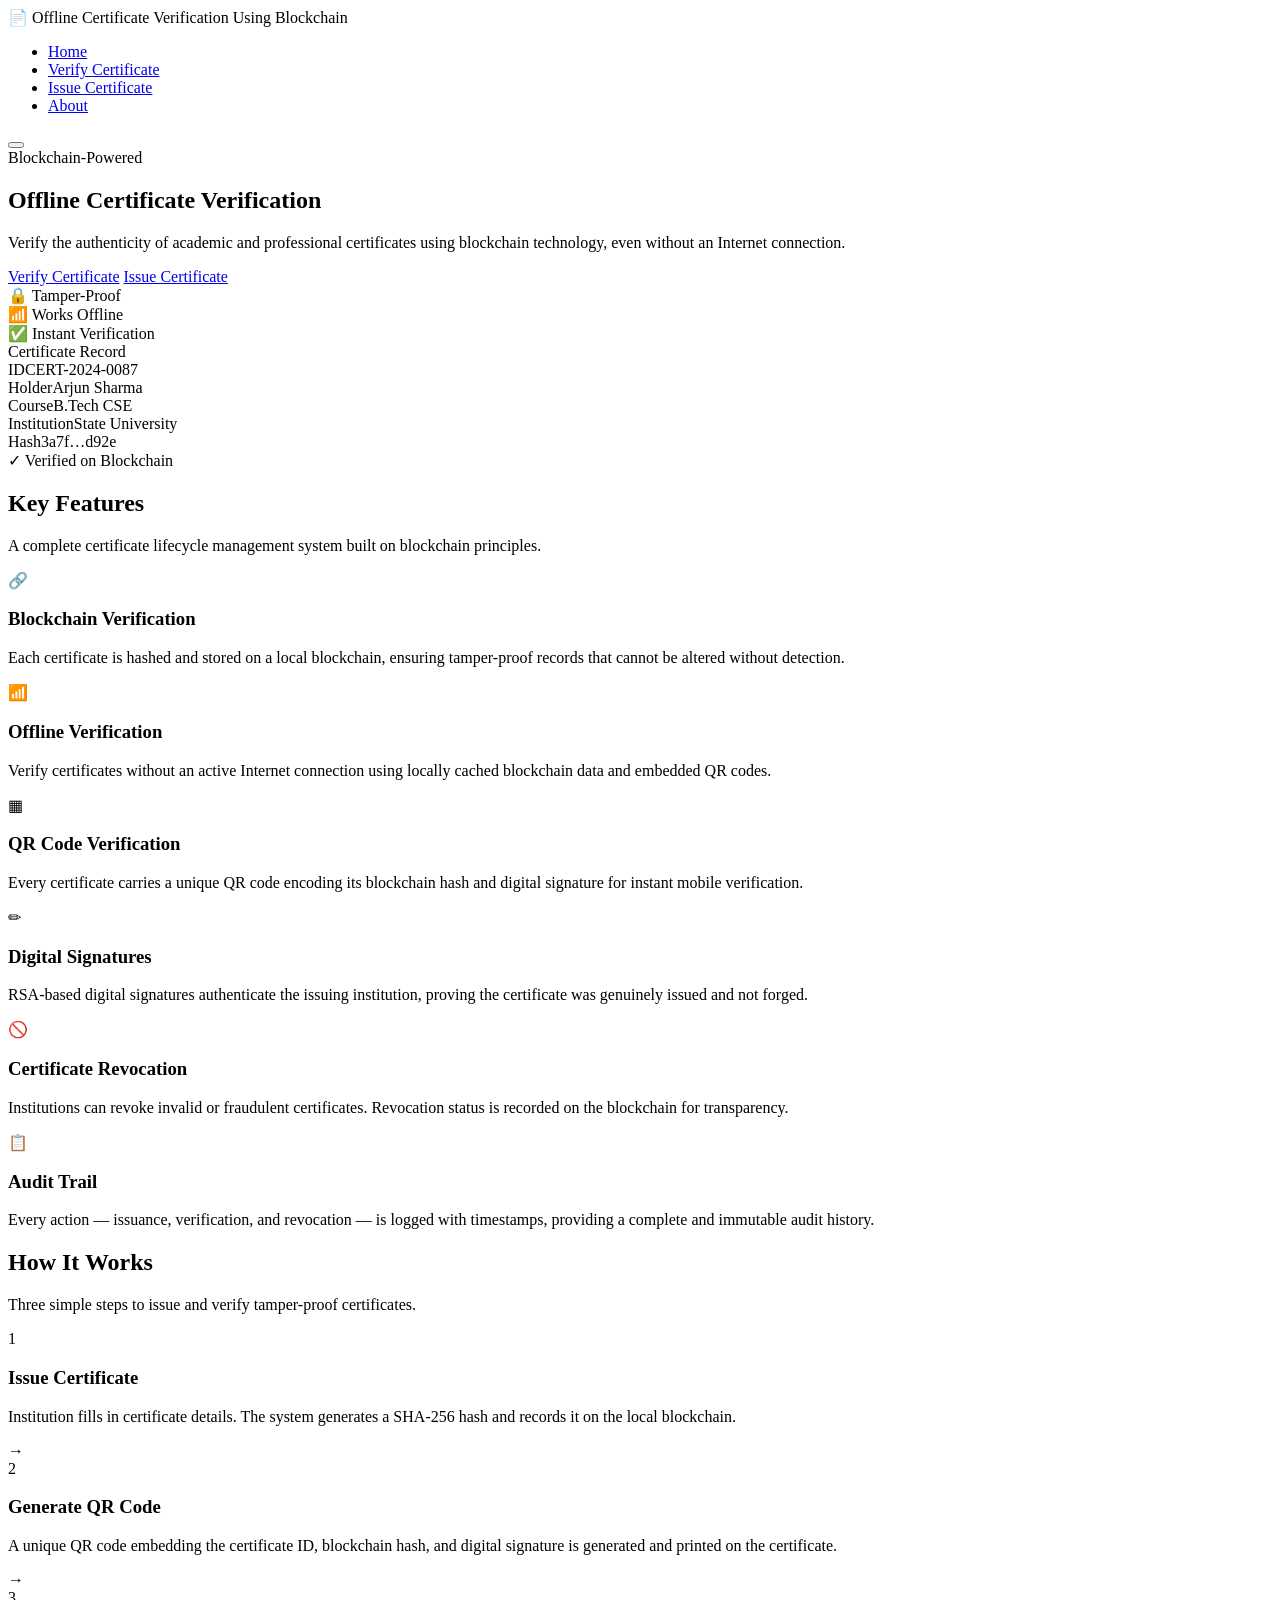
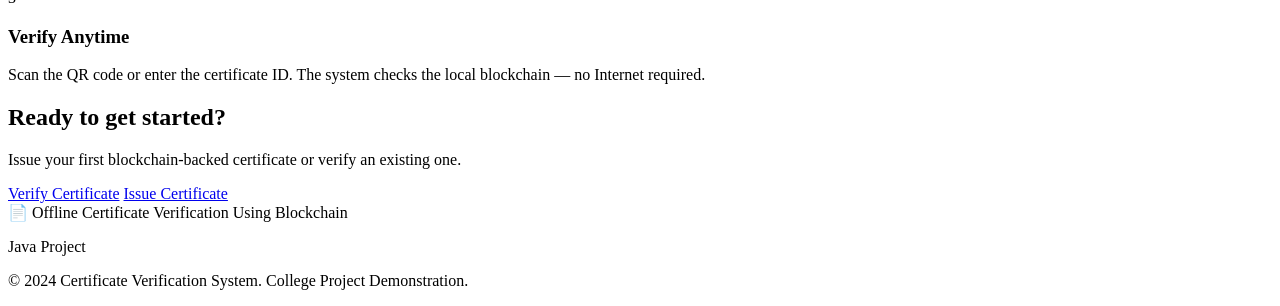
==== src/main/resources/templates/index.html @ 41695427 "Day 1 - Project setup and basic UI" ====
<!DOCTYPE html>
<html lang="en" xmlns:th="http://www.thymeleaf.org">
<head>
    <meta charset="UTF-8">
    <meta name="viewport" content="width=device-width, initial-scale=1.0">
    <meta name="description" content="Verify the authenticity of academic and professional certificates using blockchain technology, even without an Internet connection.">
    <title th:text="${pageTitle}">Offline Certificate Verification Using Blockchain</title>
    <link rel="stylesheet" th:href="@{/css/style.css}">
</head>
<body>

    <!-- ========== HEADER / NAVIGATION ========== -->
    <header class="site-header">
        <div class="container header-inner">
            <div class="brand">
                <span class="brand-icon">&#128196;</span>
                <span class="brand-name">Offline Certificate Verification Using Blockchain</span>
            </div>
            <nav class="nav" id="main-nav" aria-label="Main navigation">
                <ul class="nav-list">
                    <li><a href="/" class="nav-link active" id="nav-home">Home</a></li>
                    <li><a href="/verify" class="nav-link" id="nav-verify">Verify Certificate</a></li>
                    <li><a href="/issue" class="nav-link" id="nav-issue">Issue Certificate</a></li>
                    <li><a href="/about" class="nav-link" id="nav-about">About</a></li>
                </ul>
            </nav>
            <button class="nav-toggle" id="nav-toggle" aria-label="Toggle navigation" aria-expanded="false">
                <span></span><span></span><span></span>
            </button>
        </div>
    </header>

    <!-- ========== HERO SECTION ========== -->
    <main>
        <section class="hero" id="hero">
            <div class="container hero-inner">
                <div class="hero-content">
                    <span class="hero-badge">Blockchain-Powered</span>
                    <h1 class="hero-title">Offline Certificate Verification</h1>
                    <p class="hero-desc">
                        Verify the authenticity of academic and professional certificates using blockchain
                        technology, even without an Internet connection.
                    </p>
                    <div class="hero-actions">
                        <a href="/verify" class="btn btn-primary" id="btn-verify-hero">Verify Certificate</a>
                        <a href="/issue" class="btn btn-secondary" id="btn-issue-hero">Issue Certificate</a>
                    </div>
                    <div class="hero-info-row">
                        <div class="hero-info-item">
                            <span class="hero-info-icon">&#128274;</span>
                            <span>Tamper-Proof</span>
                        </div>
                        <div class="hero-info-item">
                            <span class="hero-info-icon">&#128246;</span>
                            <span>Works Offline</span>
                        </div>
                        <div class="hero-info-item">
                            <span class="hero-info-icon">&#9989;</span>
                            <span>Instant Verification</span>
                        </div>
                    </div>
                </div>
                <div class="hero-visual" aria-hidden="true">
                    <div class="cert-card">
                        <div class="cert-card-header">
                            <span class="cert-dot green"></span>
                            <span class="cert-dot yellow"></span>
                            <span class="cert-dot red"></span>
                            <span class="cert-card-label">Certificate Record</span>
                        </div>
                        <div class="cert-card-body">
                            <div class="cert-field"><span class="cert-label">ID</span><span class="cert-value mono">CERT-2024-0087</span></div>
                            <div class="cert-field"><span class="cert-label">Holder</span><span class="cert-value">Arjun Sharma</span></div>
                            <div class="cert-field"><span class="cert-label">Course</span><span class="cert-value">B.Tech CSE</span></div>
                            <div class="cert-field"><span class="cert-label">Institution</span><span class="cert-value">State University</span></div>
                            <div class="cert-field"><span class="cert-label">Hash</span><span class="cert-value mono hash-value">3a7f…d92e</span></div>
                            <div class="cert-status-badge valid">&#10003; Verified on Blockchain</div>
                        </div>
                    </div>
                </div>
            </div>
        </section>

        <!-- ========== FEATURES SECTION ========== -->
        <section class="features" id="features">
            <div class="container">
                <div class="section-header">
                    <h2 class="section-title">Key Features</h2>
                    <p class="section-sub">A complete certificate lifecycle management system built on blockchain principles.</p>
                </div>
                <div class="features-grid">

                    <div class="feature-card" id="feature-blockchain">
                        <div class="feature-icon">&#128279;</div>
                        <h3 class="feature-title">Blockchain Verification</h3>
                        <p class="feature-desc">
                            Each certificate is hashed and stored on a local blockchain, ensuring
                            tamper-proof records that cannot be altered without detection.
                        </p>
                    </div>

                    <div class="feature-card" id="feature-offline">
                        <div class="feature-icon">&#128246;</div>
                        <h3 class="feature-title">Offline Verification</h3>
                        <p class="feature-desc">
                            Verify certificates without an active Internet connection using
                            locally cached blockchain data and embedded QR codes.
                        </p>
                    </div>

                    <div class="feature-card" id="feature-qr">
                        <div class="feature-icon">&#9638;</div>
                        <h3 class="feature-title">QR Code Verification</h3>
                        <p class="feature-desc">
                            Every certificate carries a unique QR code encoding its blockchain
                            hash and digital signature for instant mobile verification.
                        </p>
                    </div>

                    <div class="feature-card" id="feature-signature">
                        <div class="feature-icon">&#9999;</div>
                        <h3 class="feature-title">Digital Signatures</h3>
                        <p class="feature-desc">
                            RSA-based digital signatures authenticate the issuing institution,
                            proving the certificate was genuinely issued and not forged.
                        </p>
                    </div>

                    <div class="feature-card" id="feature-revocation">
                        <div class="feature-icon">&#128683;</div>
                        <h3 class="feature-title">Certificate Revocation</h3>
                        <p class="feature-desc">
                            Institutions can revoke invalid or fraudulent certificates.
                            Revocation status is recorded on the blockchain for transparency.
                        </p>
                    </div>

                    <div class="feature-card" id="feature-audit">
                        <div class="feature-icon">&#128203;</div>
                        <h3 class="feature-title">Audit Trail</h3>
                        <p class="feature-desc">
                            Every action — issuance, verification, and revocation — is logged
                            with timestamps, providing a complete and immutable audit history.
                        </p>
                    </div>

                </div>
            </div>
        </section>

        <!-- ========== HOW IT WORKS SECTION ========== -->
        <section class="how-it-works" id="how-it-works">
            <div class="container">
                <div class="section-header">
                    <h2 class="section-title">How It Works</h2>
                    <p class="section-sub">Three simple steps to issue and verify tamper-proof certificates.</p>
                </div>
                <div class="steps-row">
                    <div class="step-card">
                        <div class="step-number">1</div>
                        <h3 class="step-title">Issue Certificate</h3>
                        <p class="step-desc">Institution fills in certificate details. The system generates a SHA-256 hash and records it on the local blockchain.</p>
                    </div>
                    <div class="step-arrow" aria-hidden="true">&#8594;</div>
                    <div class="step-card">
                        <div class="step-number">2</div>
                        <h3 class="step-title">Generate QR Code</h3>
                        <p class="step-desc">A unique QR code embedding the certificate ID, blockchain hash, and digital signature is generated and printed on the certificate.</p>
                    </div>
                    <div class="step-arrow" aria-hidden="true">&#8594;</div>
                    <div class="step-card">
                        <div class="step-number">3</div>
                        <h3 class="step-title">Verify Anytime</h3>
                        <p class="step-desc">Scan the QR code or enter the certificate ID. The system checks the local blockchain — no Internet required.</p>
                    </div>
                </div>
            </div>
        </section>

        <!-- ========== CALL TO ACTION ========== -->
        <section class="cta-section" id="cta">
            <div class="container cta-inner">
                <h2 class="cta-title">Ready to get started?</h2>
                <p class="cta-desc">Issue your first blockchain-backed certificate or verify an existing one.</p>
                <div class="cta-actions">
                    <a href="/verify" class="btn btn-primary" id="btn-verify-cta">Verify Certificate</a>
                    <a href="/issue" class="btn btn-secondary" id="btn-issue-cta">Issue Certificate</a>
                </div>
            </div>
        </section>
    </main>

    <!-- ========== FOOTER ========== -->
    <footer class="site-footer" id="site-footer">
        <div class="container footer-inner">
            <div class="footer-brand">
                <span class="brand-icon">&#128196;</span>
                <span>Offline Certificate Verification Using Blockchain</span>
            </div>
            <p class="footer-sub">Java Project</p>
            <p class="footer-copy">&copy; 2024 Certificate Verification System. College Project Demonstration.</p>
        </div>
    </footer>

    <script th:src="@{/js/main.js}"></script>
</body>
</html>
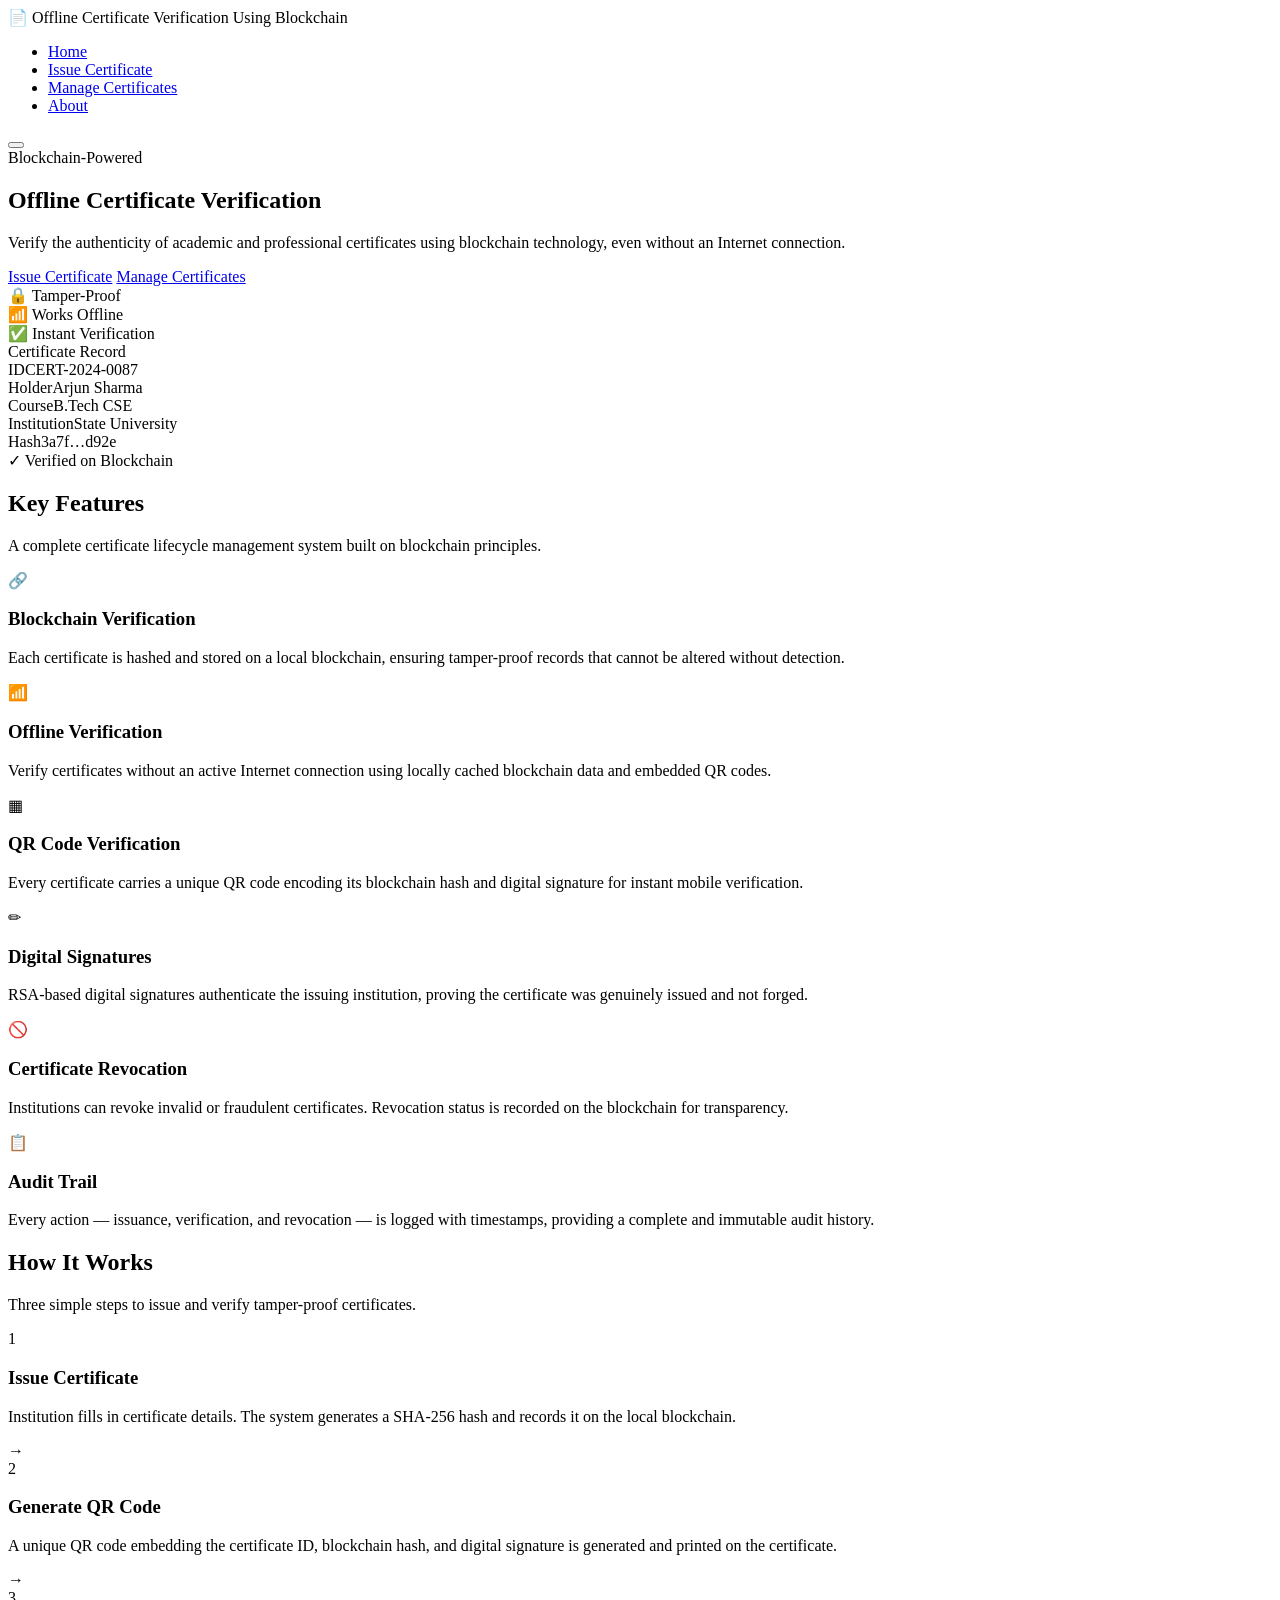
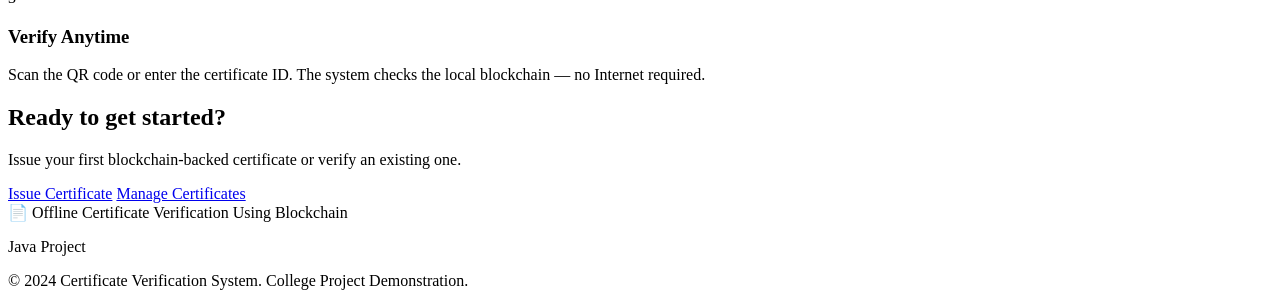
==== commit 12d967db: "Day 2 - Certificate issuing module" ====
--- a/src/main/resources/templates/index.html
+++ b/src/main/resources/templates/index.html
@@ -19,8 +19,8 @@
             <nav class="nav" id="main-nav" aria-label="Main navigation">
                 <ul class="nav-list">
                     <li><a href="/" class="nav-link active" id="nav-home">Home</a></li>
-                    <li><a href="/verify" class="nav-link" id="nav-verify">Verify Certificate</a></li>
                     <li><a href="/issue" class="nav-link" id="nav-issue">Issue Certificate</a></li>
+                    <li><a href="/certificates" class="nav-link" id="nav-certificates">Manage Certificates</a></li>
                     <li><a href="/about" class="nav-link" id="nav-about">About</a></li>
                 </ul>
             </nav>
@@ -42,8 +42,8 @@
                         technology, even without an Internet connection.
                     </p>
                     <div class="hero-actions">
-                        <a href="/verify" class="btn btn-primary" id="btn-verify-hero">Verify Certificate</a>
-                        <a href="/issue" class="btn btn-secondary" id="btn-issue-hero">Issue Certificate</a>
+                        <a href="/issue" class="btn btn-primary" id="btn-issue-hero">Issue Certificate</a>
+                        <a href="/certificates" class="btn btn-secondary" id="btn-manage-hero">Manage Certificates</a>
                     </div>
                     <div class="hero-info-row">
                         <div class="hero-info-item">
@@ -183,8 +183,8 @@
                 <h2 class="cta-title">Ready to get started?</h2>
                 <p class="cta-desc">Issue your first blockchain-backed certificate or verify an existing one.</p>
                 <div class="cta-actions">
-                    <a href="/verify" class="btn btn-primary" id="btn-verify-cta">Verify Certificate</a>
-                    <a href="/issue" class="btn btn-secondary" id="btn-issue-cta">Issue Certificate</a>
+                    <a href="/issue" class="btn btn-primary" id="btn-issue-cta">Issue Certificate</a>
+                    <a href="/certificates" class="btn btn-secondary" id="btn-manage-cta">Manage Certificates</a>
                 </div>
             </div>
         </section>
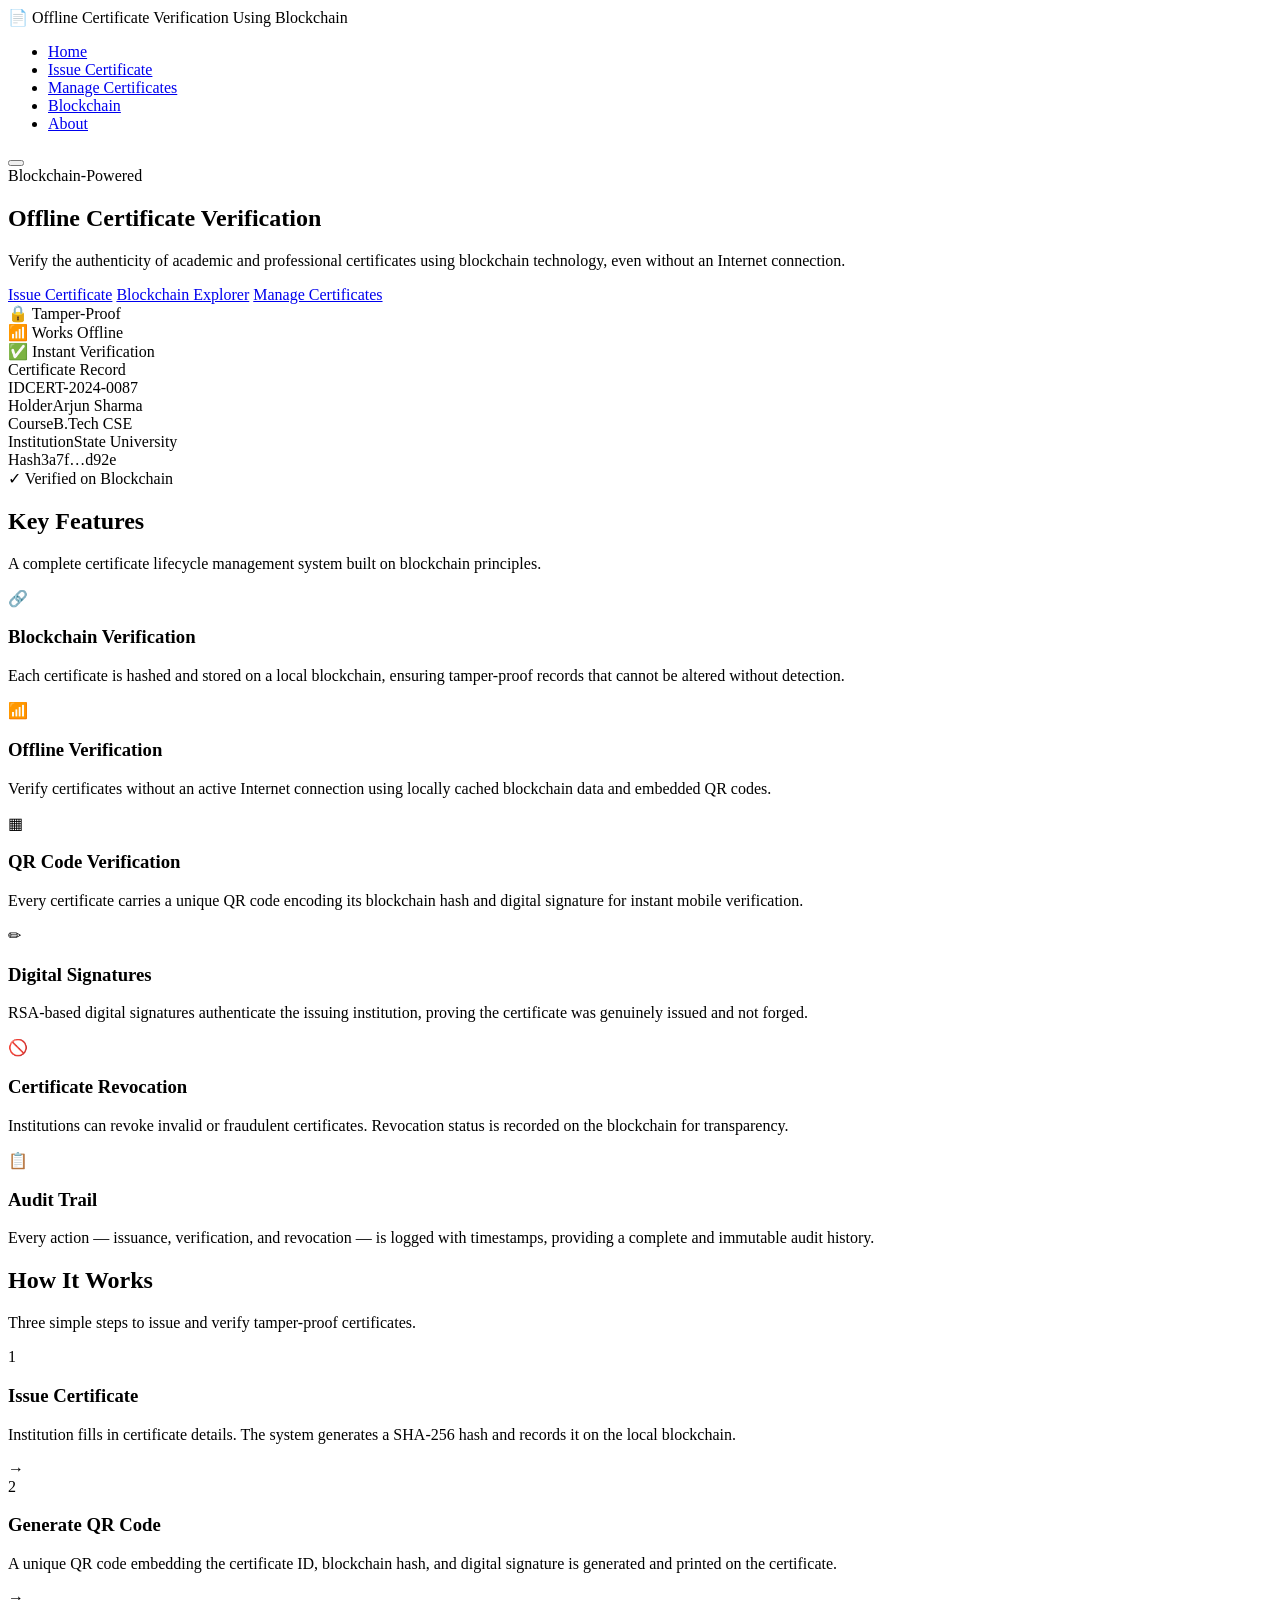
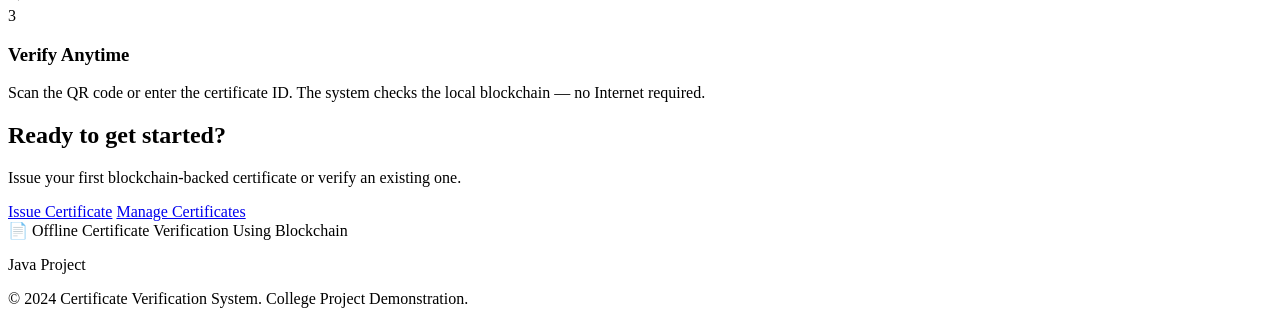
==== commit 702bb438: "Day 3 - Java blockchain implementation" ====
--- a/src/main/resources/templates/index.html
+++ b/src/main/resources/templates/index.html
@@ -21,6 +21,7 @@
                     <li><a href="/" class="nav-link active" id="nav-home">Home</a></li>
                     <li><a href="/issue" class="nav-link" id="nav-issue">Issue Certificate</a></li>
                     <li><a href="/certificates" class="nav-link" id="nav-certificates">Manage Certificates</a></li>
+                    <li><a href="/blockchain" class="nav-link" id="nav-blockchain">Blockchain</a></li>
                     <li><a href="/about" class="nav-link" id="nav-about">About</a></li>
                 </ul>
             </nav>
@@ -43,6 +44,7 @@
                     </p>
                     <div class="hero-actions">
                         <a href="/issue" class="btn btn-primary" id="btn-issue-hero">Issue Certificate</a>
+                        <a href="/blockchain" class="btn btn-secondary" id="btn-blockchain-hero">Blockchain Explorer</a>
                         <a href="/certificates" class="btn btn-secondary" id="btn-manage-hero">Manage Certificates</a>
                     </div>
                     <div class="hero-info-row">
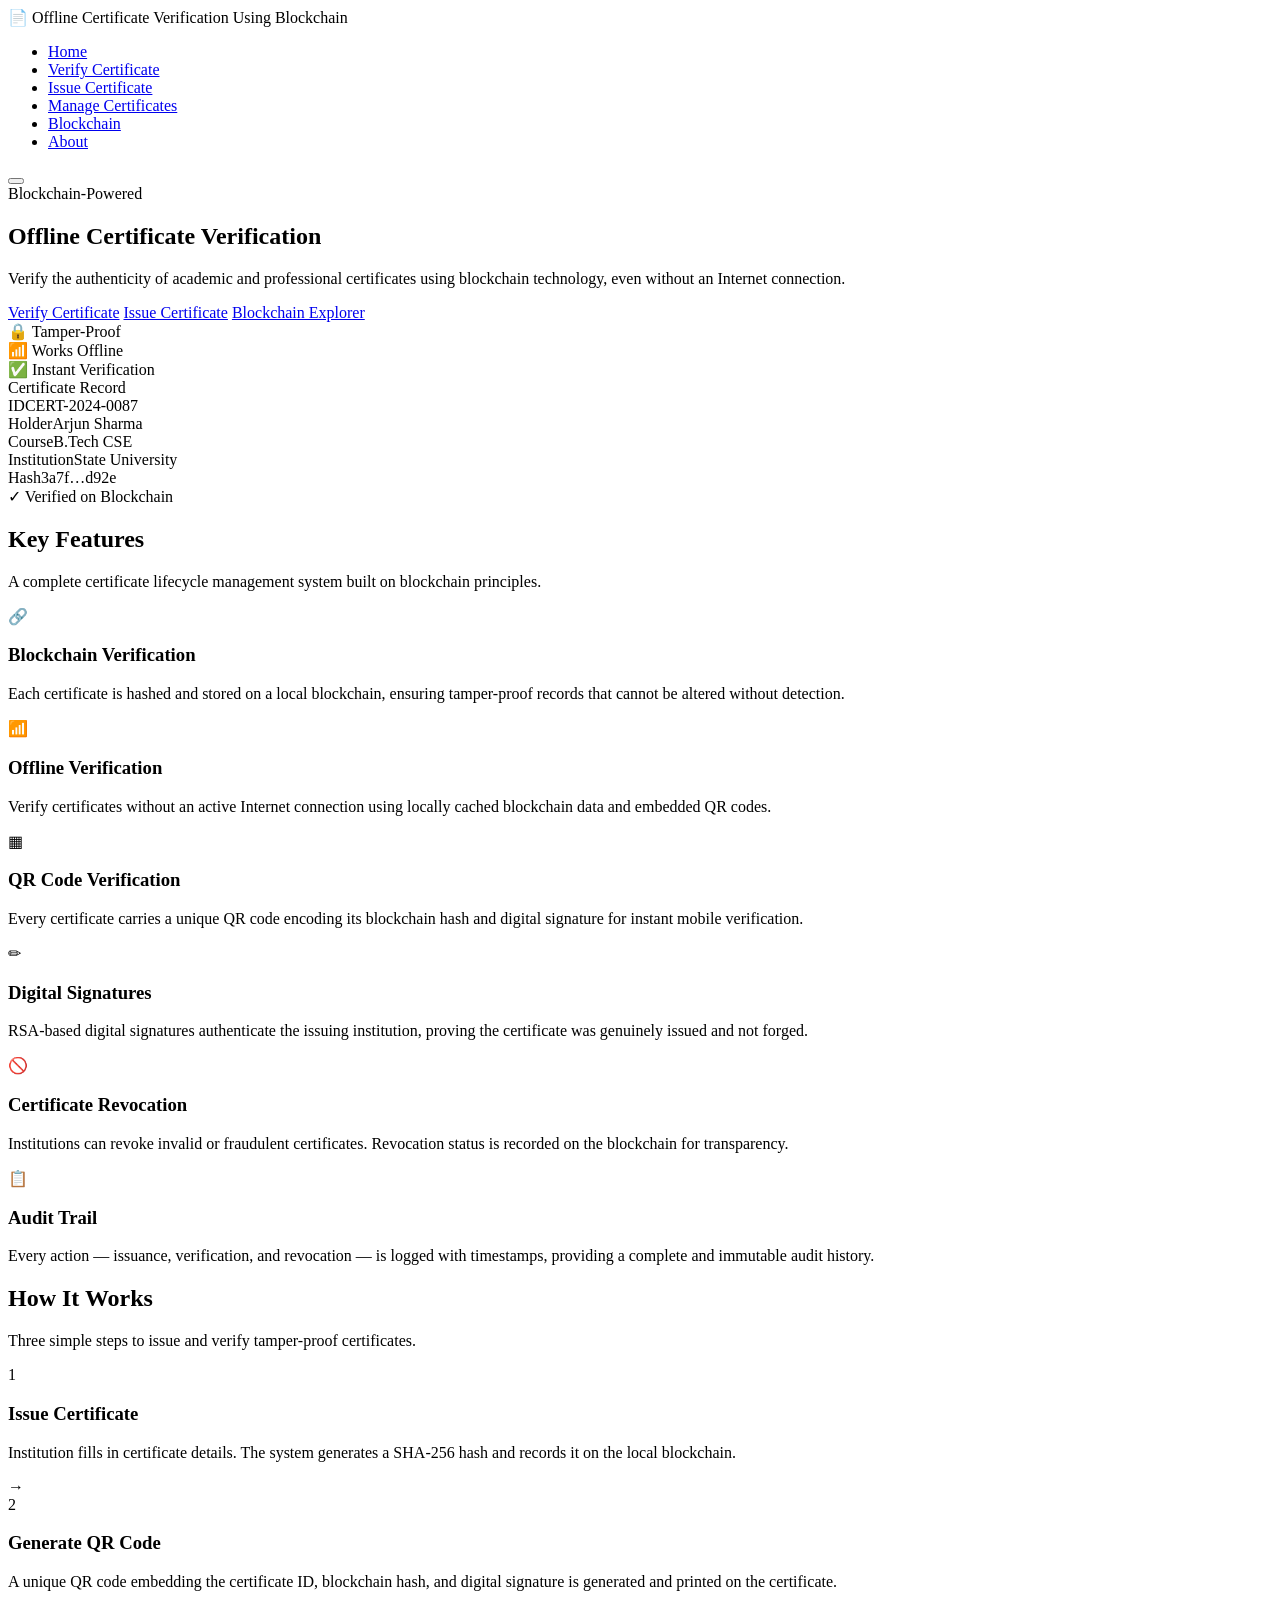
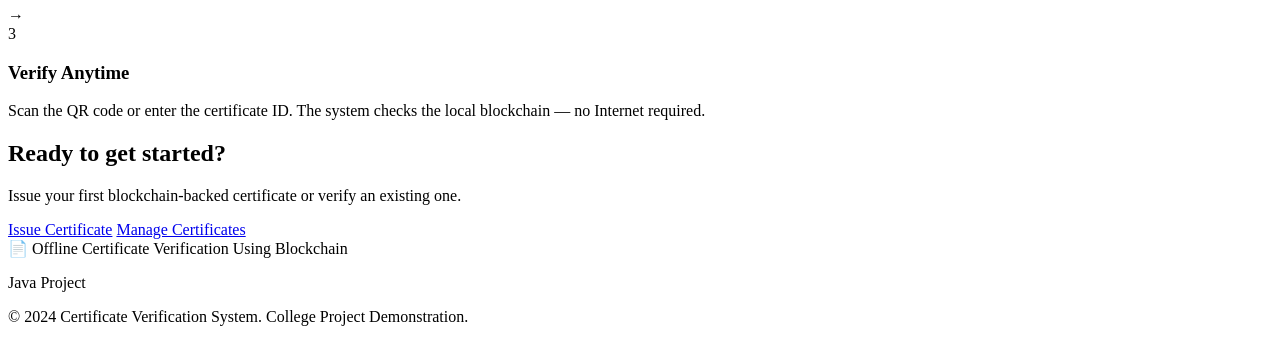
==== commit dd15105f: "Day 4 - Certificate verification and fraud detection" ====
--- a/src/main/resources/templates/index.html
+++ b/src/main/resources/templates/index.html
@@ -19,6 +19,7 @@
             <nav class="nav" id="main-nav" aria-label="Main navigation">
                 <ul class="nav-list">
                     <li><a href="/" class="nav-link active" id="nav-home">Home</a></li>
+                    <li><a href="/verify" class="nav-link" id="nav-verify">Verify Certificate</a></li>
                     <li><a href="/issue" class="nav-link" id="nav-issue">Issue Certificate</a></li>
                     <li><a href="/certificates" class="nav-link" id="nav-certificates">Manage Certificates</a></li>
                     <li><a href="/blockchain" class="nav-link" id="nav-blockchain">Blockchain</a></li>
@@ -43,9 +44,9 @@
                         technology, even without an Internet connection.
                     </p>
                     <div class="hero-actions">
-                        <a href="/issue" class="btn btn-primary" id="btn-issue-hero">Issue Certificate</a>
+                        <a href="/verify" class="btn btn-primary" id="btn-verify-hero">Verify Certificate</a>
+                        <a href="/issue" class="btn btn-secondary" id="btn-issue-hero">Issue Certificate</a>
                         <a href="/blockchain" class="btn btn-secondary" id="btn-blockchain-hero">Blockchain Explorer</a>
-                        <a href="/certificates" class="btn btn-secondary" id="btn-manage-hero">Manage Certificates</a>
                     </div>
                     <div class="hero-info-row">
                         <div class="hero-info-item">
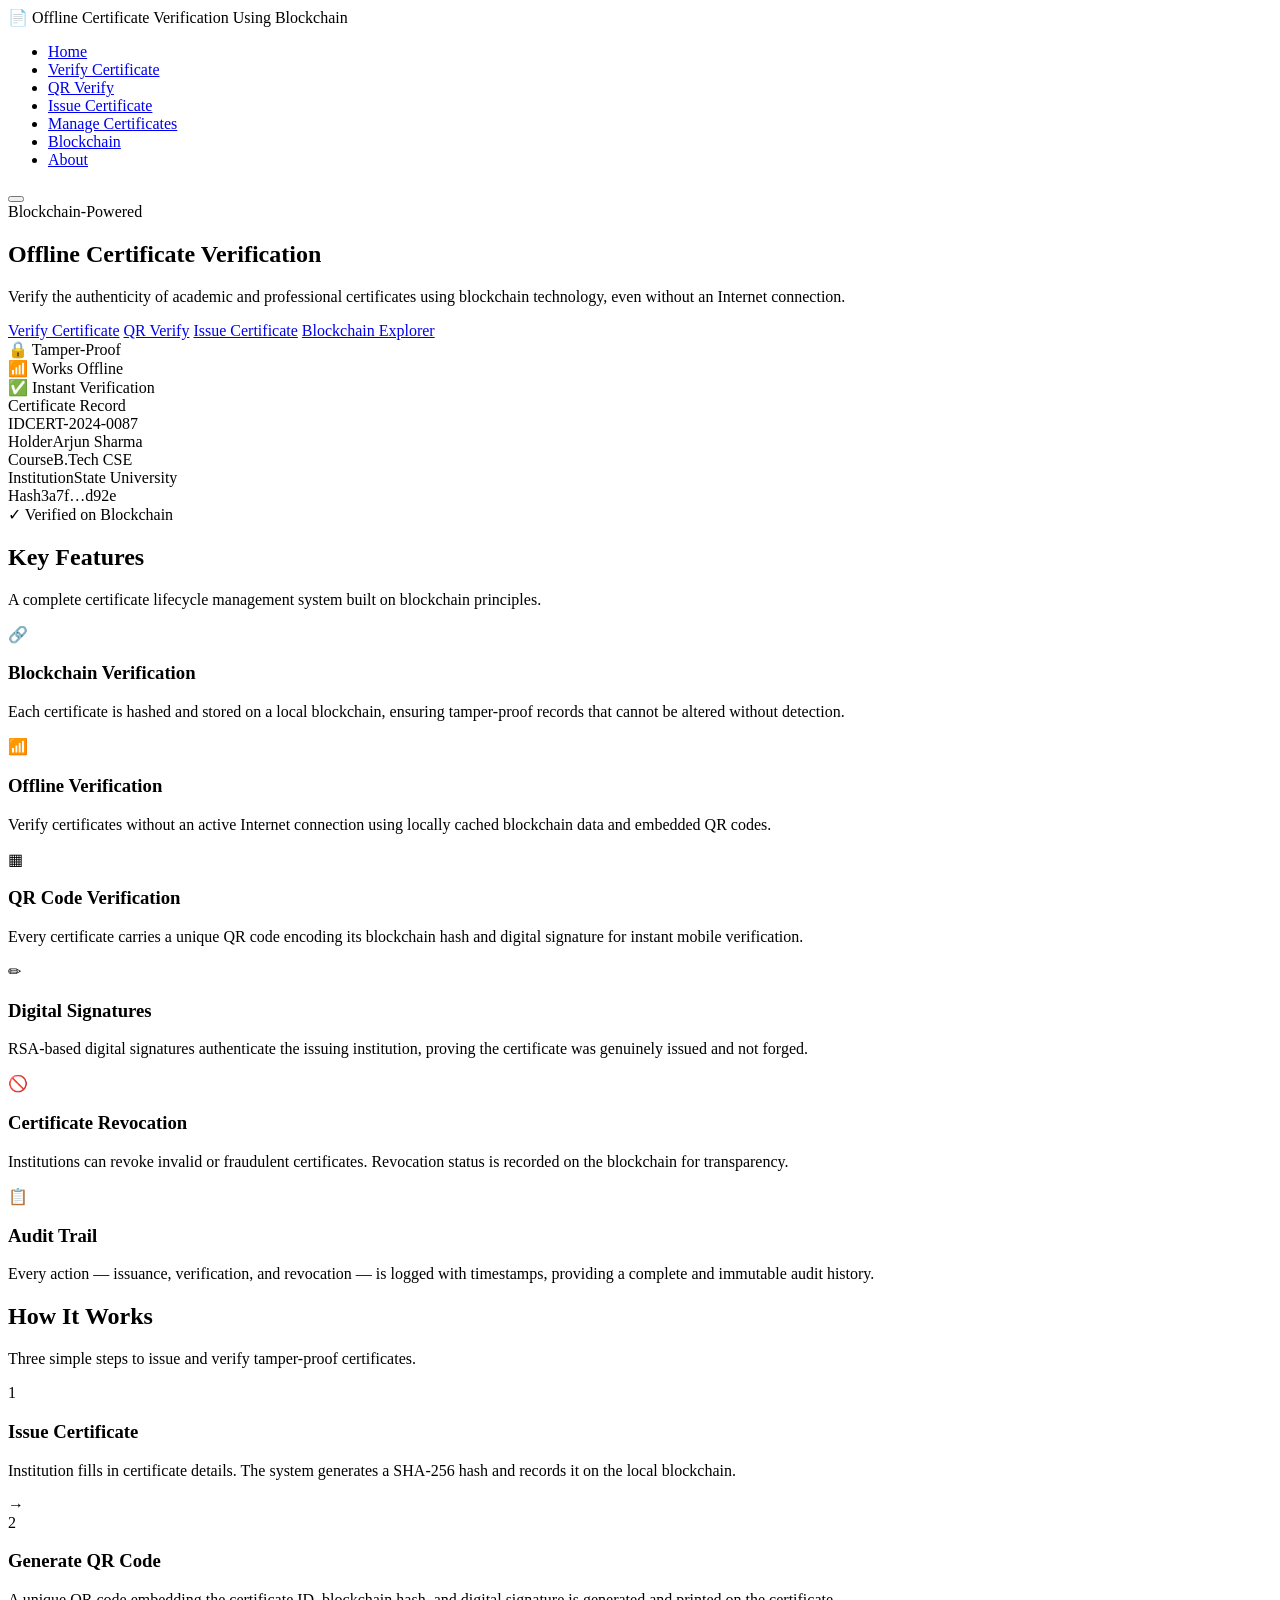
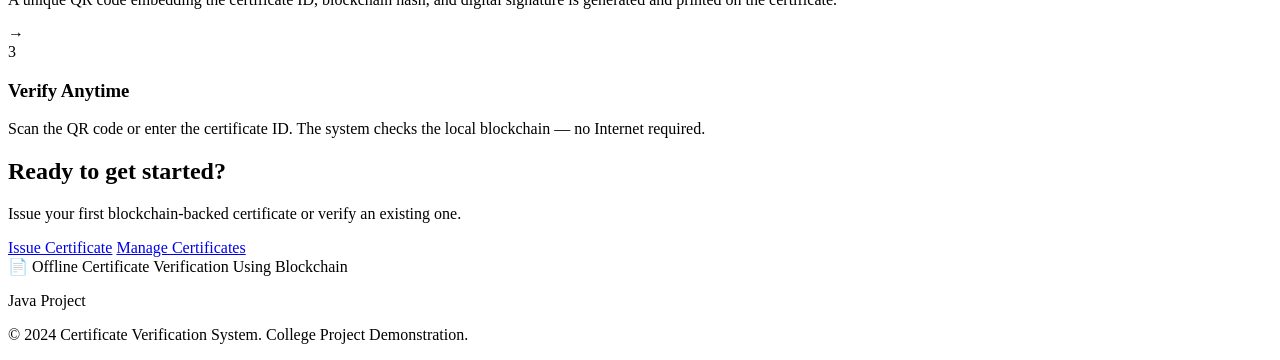
==== commit ff919e13: "Day 5 - QR code certificate verification" ====
--- a/src/main/resources/templates/index.html
+++ b/src/main/resources/templates/index.html
@@ -20,6 +20,7 @@
                 <ul class="nav-list">
                     <li><a href="/" class="nav-link active" id="nav-home">Home</a></li>
                     <li><a href="/verify" class="nav-link" id="nav-verify">Verify Certificate</a></li>
+                    <li><a href="/verify-qr" class="nav-link" id="nav-verify-qr">QR Verify</a></li>
                     <li><a href="/issue" class="nav-link" id="nav-issue">Issue Certificate</a></li>
                     <li><a href="/certificates" class="nav-link" id="nav-certificates">Manage Certificates</a></li>
                     <li><a href="/blockchain" class="nav-link" id="nav-blockchain">Blockchain</a></li>
@@ -45,6 +46,7 @@
                     </p>
                     <div class="hero-actions">
                         <a href="/verify" class="btn btn-primary" id="btn-verify-hero">Verify Certificate</a>
+                        <a href="/verify-qr" class="btn btn-secondary" id="btn-qr-hero">QR Verify</a>
                         <a href="/issue" class="btn btn-secondary" id="btn-issue-hero">Issue Certificate</a>
                         <a href="/blockchain" class="btn btn-secondary" id="btn-blockchain-hero">Blockchain Explorer</a>
                     </div>
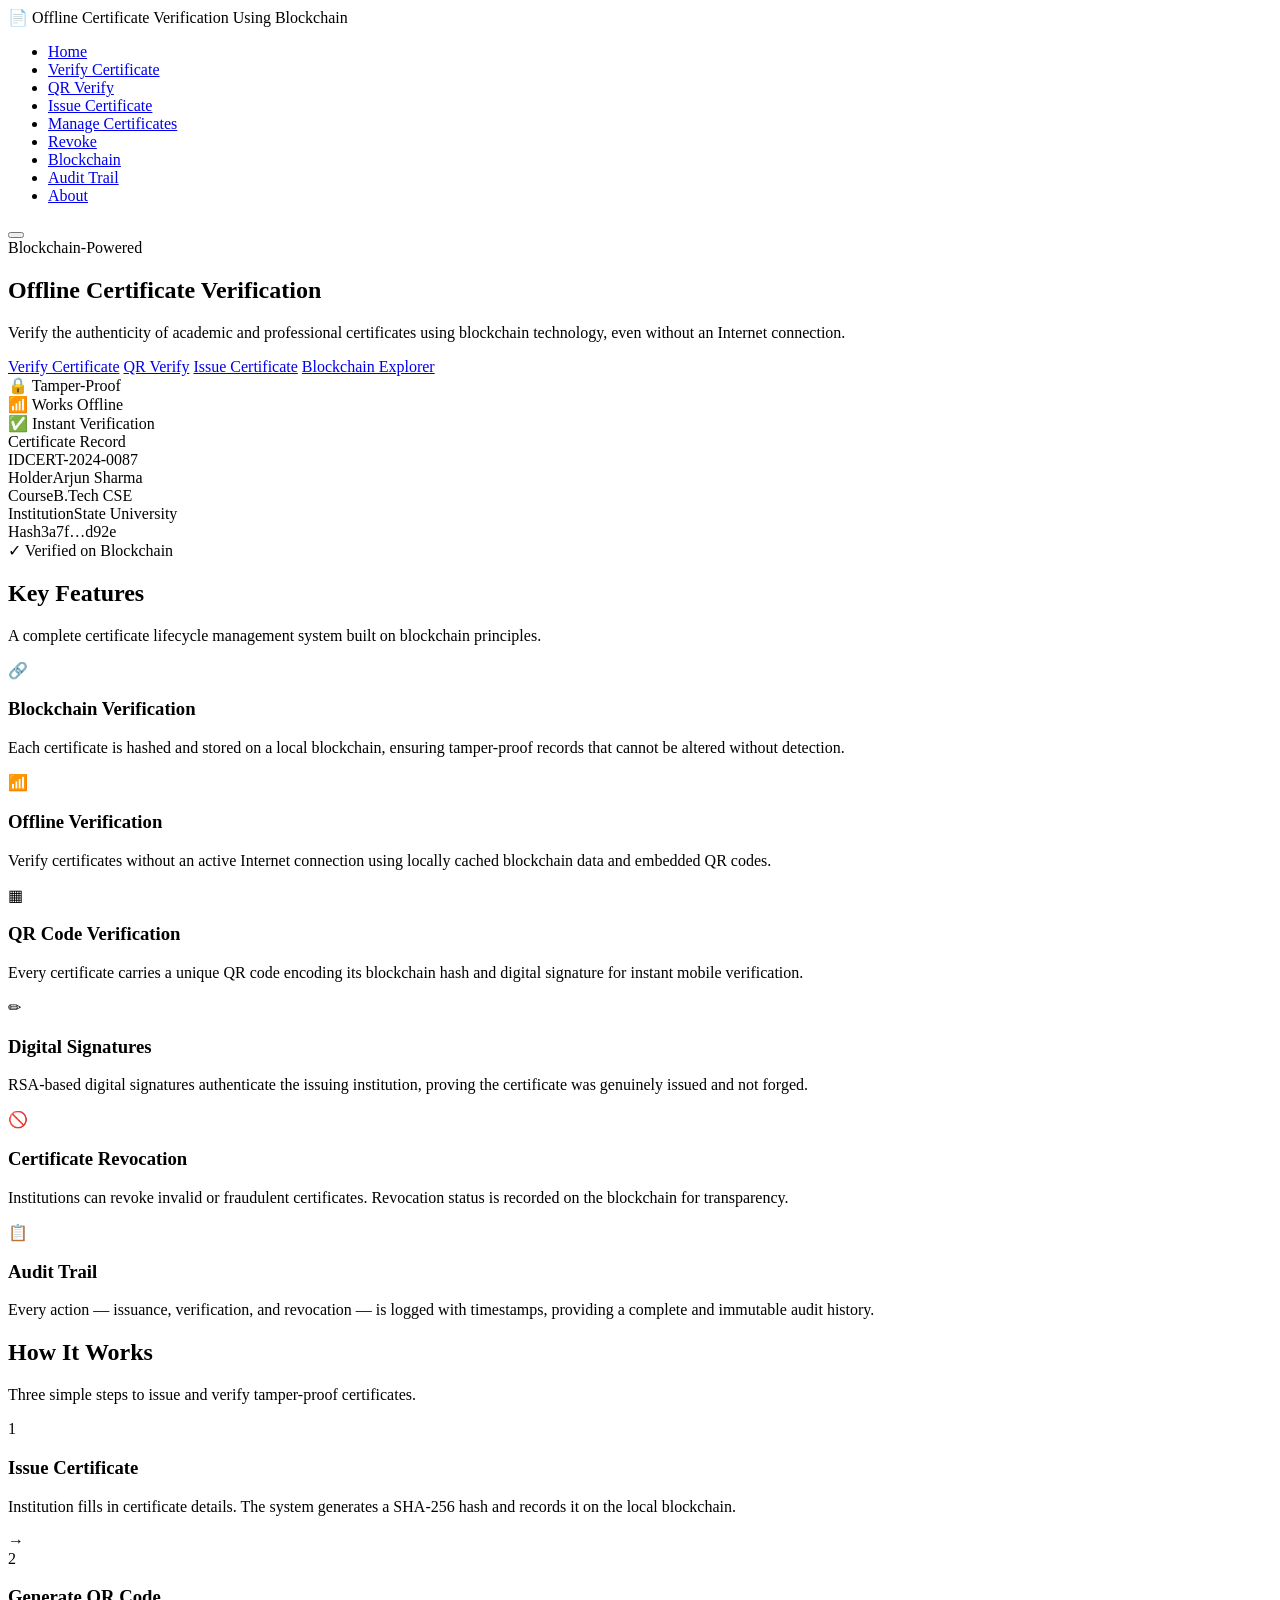
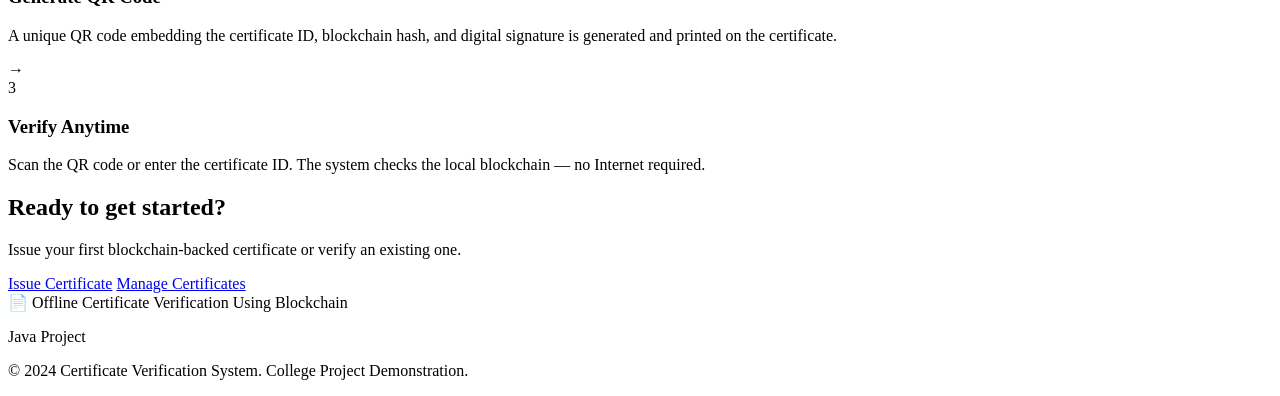
==== commit 4ebe027e: "Day 7 - Revocation and audit trail" ====
--- a/src/main/resources/templates/index.html
+++ b/src/main/resources/templates/index.html
@@ -23,7 +23,9 @@
                     <li><a href="/verify-qr" class="nav-link" id="nav-verify-qr">QR Verify</a></li>
                     <li><a href="/issue" class="nav-link" id="nav-issue">Issue Certificate</a></li>
                     <li><a href="/certificates" class="nav-link" id="nav-certificates">Manage Certificates</a></li>
+                    <li><a href="/revoke" class="nav-link" id="nav-revoke">Revoke</a></li>
                     <li><a href="/blockchain" class="nav-link" id="nav-blockchain">Blockchain</a></li>
+                    <li><a href="/audit" class="nav-link" id="nav-audit">Audit Trail</a></li>
                     <li><a href="/about" class="nav-link" id="nav-about">About</a></li>
                 </ul>
             </nav>
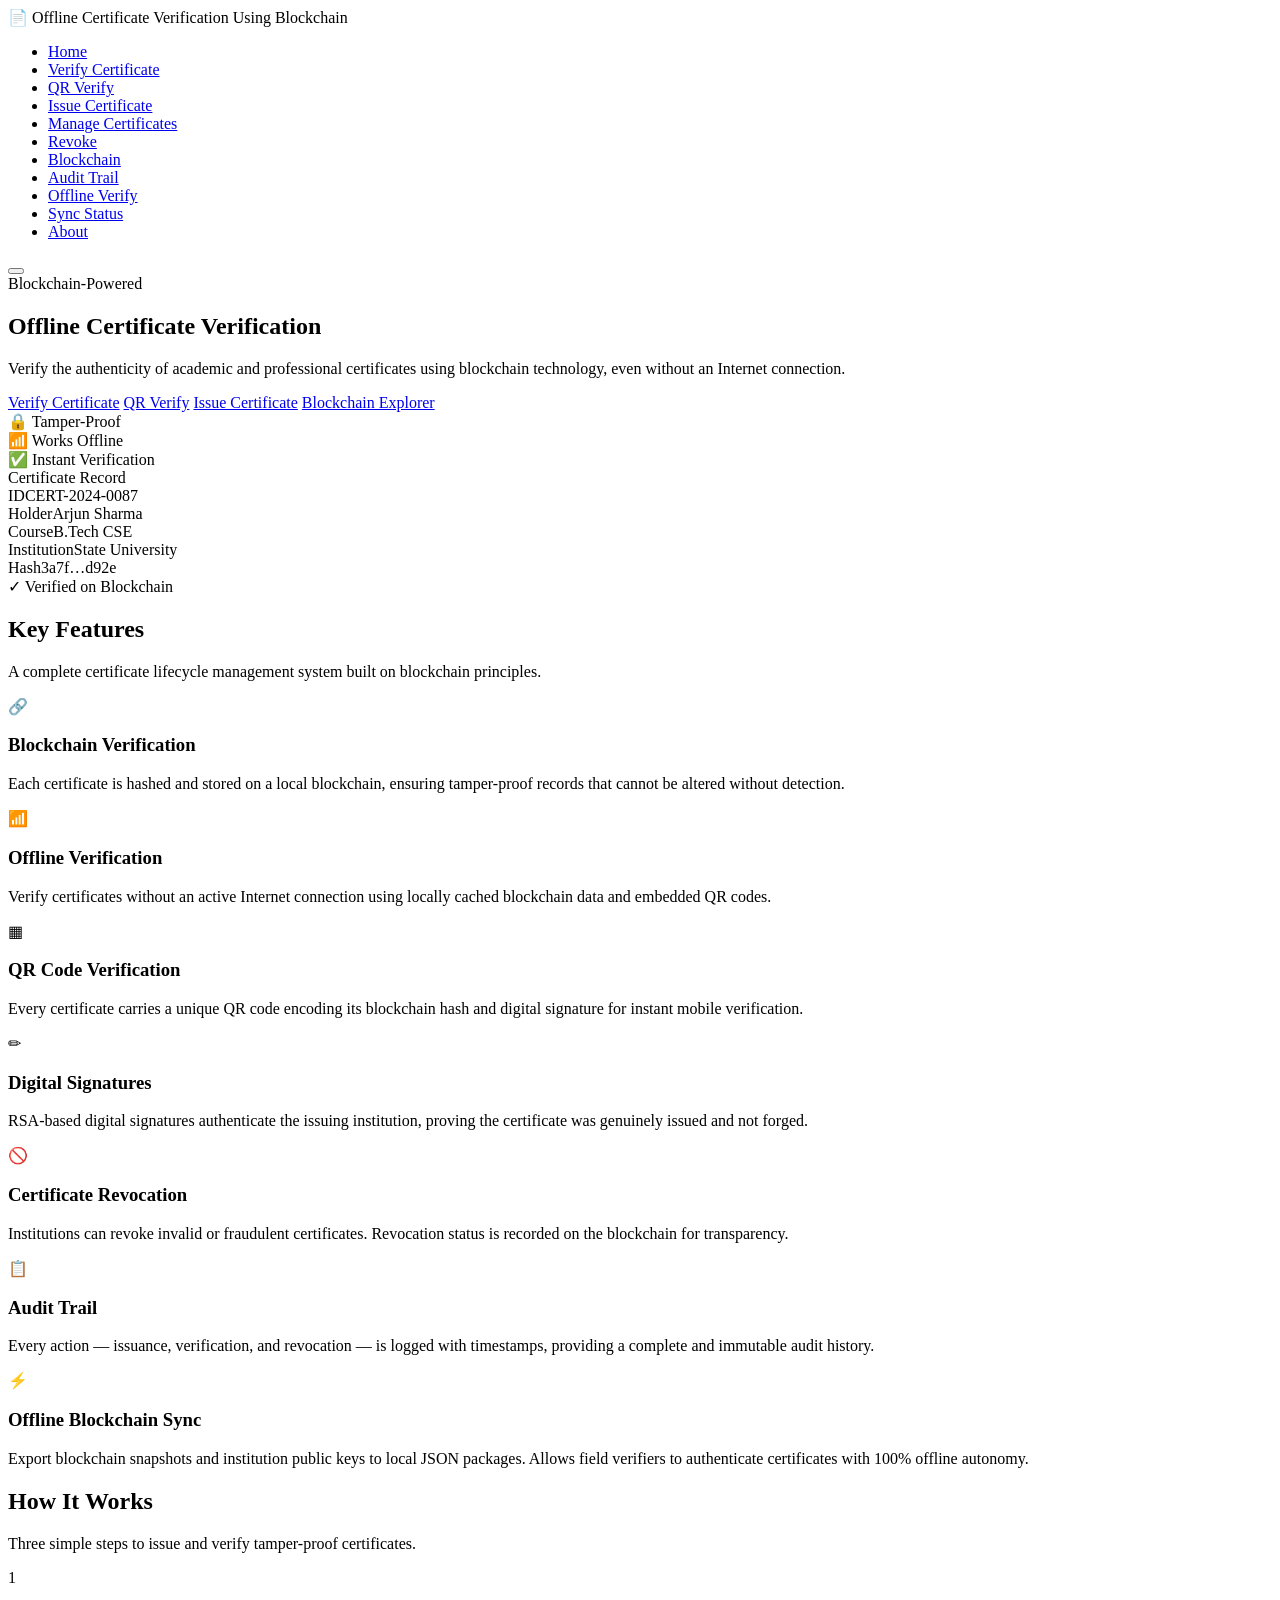
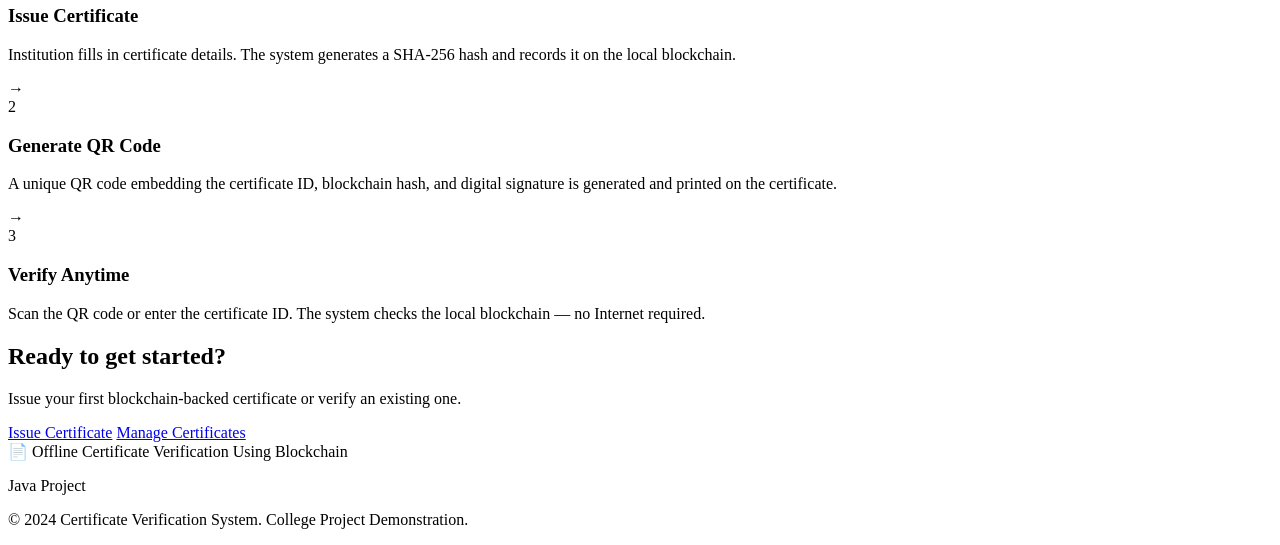
==== commit 85bb3c11: "Day 8 - Offline verification and blockchain synchronization" ====
--- a/src/main/resources/templates/index.html
+++ b/src/main/resources/templates/index.html
@@ -26,6 +26,8 @@
                     <li><a href="/revoke" class="nav-link" id="nav-revoke">Revoke</a></li>
                     <li><a href="/blockchain" class="nav-link" id="nav-blockchain">Blockchain</a></li>
                     <li><a href="/audit" class="nav-link" id="nav-audit">Audit Trail</a></li>
+                    <li><a href="/offline-verify" class="nav-link" id="nav-offline-verify">Offline Verify</a></li>
+                    <li><a href="/sync-status" class="nav-link" id="nav-sync-status">Sync Status</a></li>
                     <li><a href="/about" class="nav-link" id="nav-about">About</a></li>
                 </ul>
             </nav>
@@ -151,6 +153,15 @@
                         </p>
                     </div>
 
+                    <div class="feature-card" id="feature-offline-sync">
+                        <div class="feature-icon">&#9889;</div>
+                        <h3 class="feature-title">Offline Blockchain Sync</h3>
+                        <p class="feature-desc">
+                            Export blockchain snapshots and institution public keys to local JSON packages.
+                            Allows field verifiers to authenticate certificates with 100% offline autonomy.
+                        </p>
+                    </div>
+
                 </div>
             </div>
         </section>
